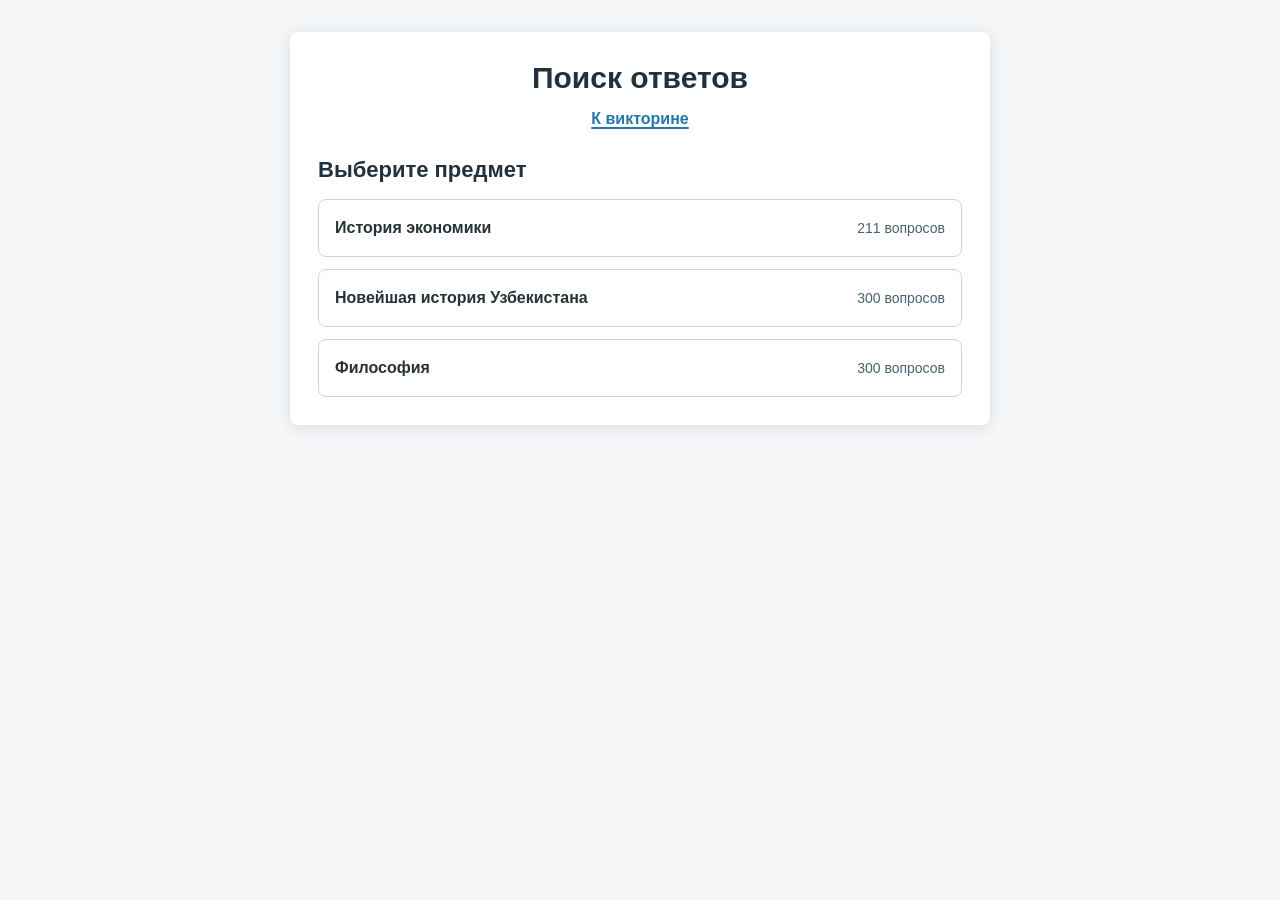
==== docs/search.html @ 94c8538d "Страница быстрого поиска ответов + общий парсер shared.js - docs/search.html/.js/.css: выбор предмет" ====
<!DOCTYPE html>
<html lang="ru">
<head>
    <meta charset="UTF-8">
    <meta name="viewport" content="width=device-width, initial-scale=1.0">
    <title>Поиск ответов</title>
    <link rel="icon" href="data:,">
    <link rel="stylesheet" href="style.css">
    <link rel="stylesheet" href="search.css">
</head>
<body>
    <div class="container">
        <header class="app-header search-page-header">
            <h1>Поиск ответов</h1>
            <nav class="search-nav" aria-label="Навигация">
                <a href="index.html">К викторине</a>
            </nav>
        </header>

        <div id="subject-screen" class="screen">
            <section class="library-section" aria-labelledby="subject-title">
                <h2 id="subject-title">Выберите предмет</h2>
                <div id="search-manifest-message" class="message">Загружаем список тестов...</div>
                <div id="subject-list" class="tests-list" aria-live="polite"></div>
            </section>
        </div>

        <div id="search-screen" class="screen" style="display: none;">
            <button id="back-to-subjects" type="button" class="secondary-btn compact-btn">
                ← К предметам
            </button>
            <h2 id="selected-subject-title">Предмет</h2>

            <label class="visually-hidden" for="search-input">Часть вопроса</label>
            <input
                id="search-input"
                class="search-input"
                type="search"
                placeholder="Вставьте или введите часть вопроса"
                autocomplete="off"
                autofocus
            >

            <div id="search-status" class="message" aria-live="polite">Начните вводить вопрос...</div>
            <div id="results-list" class="search-results" aria-live="polite"></div>
        </div>
    </div>

    <script src="shared.js"></script>
    <script src="search.js"></script>
</body>
</html>
---- docs/style.css ----
* {
    box-sizing: border-box;
    margin: 0;
    padding: 0;
}

html,
body {
    width: 100%;
    overflow-x: hidden;
}

body {
    font-family: -apple-system, BlinkMacSystemFont, 'Segoe UI', Roboto, sans-serif;
    background-color: #f4f6f8;
    color: #263238;
    line-height: 1.6;
}

button,
input,
.question,
.answer-btn,
.test-list-item,
.range-option,
.mistake-item {
    overflow-wrap: anywhere;
    word-break: break-word;
}

.container {
    width: min(700px, calc(100% - 32px));
    margin: 32px auto;
    padding: 28px;
    background: #fff;
    border-radius: 8px;
    box-shadow: 0 2px 14px rgba(25, 42, 62, 0.12);
}

.app-header {
    margin-bottom: 24px;
}

h1 {
    text-align: center;
    color: #22313f;
    font-size: 30px;
    line-height: 1.2;
}

h2 {
    margin-bottom: 16px;
    color: #22313f;
    font-size: 22px;
    line-height: 1.25;
}

h3 {
    margin: 24px 0 14px;
    color: #34495e;
    font-size: 18px;
}

.screen {
    min-width: 0;
}

.library-section,
.upload-section {
    min-width: 0;
}

.upload-section {
    margin-top: 28px;
    padding-top: 24px;
    border-top: 1px solid #d9e1e8;
}

.upload-section p,
.message {
    margin-bottom: 14px;
    color: #60717f;
}

.tests-list {
    display: grid;
    gap: 12px;
}

.test-list-item {
    display: flex;
    align-items: center;
    justify-content: space-between;
    width: 100%;
    min-height: 58px;
    gap: 14px;
    padding: 14px 16px;
    background: #fff;
    color: #263238;
    border: 1px solid #ccd6df;
    border-radius: 8px;
    text-align: left;
}

.test-list-item:hover,
.test-list-item:focus-visible {
    background-color: #f5fafc;
    border-color: #2478a8;
}

.test-title {
    font-weight: 650;
}

.test-count,
.range-count {
    flex: 0 0 auto;
    color: #48606f;
    font-size: 14px;
    white-space: nowrap;
}

#file-input {
    display: block;
    width: 100%;
    min-height: 44px;
    margin: 0 0 16px;
    padding: 10px;
    border: 1px solid #ccd6df;
    border-radius: 8px;
    background: #fff;
    font-size: 16px;
}

button {
    min-height: 44px;
    background-color: #2478a8;
    color: white;
    border: 1px solid #2478a8;
    padding: 12px 24px;
    font-size: 16px;
    border-radius: 8px;
    cursor: pointer;
    transition: background-color 0.2s, border-color 0.2s, box-shadow 0.2s;
}

button:hover {
    background-color: #1d638b;
    border-color: #1d638b;
}

button:focus-visible,
input:focus-visible,
.range-option:focus-within {
    outline: 3px solid rgba(36, 120, 168, 0.28);
    outline-offset: 2px;
}

button:disabled {
    cursor: not-allowed;
    opacity: 0.7;
}

.secondary-btn {
    background-color: #eef3f6;
    color: #263238;
    border-color: #c9d4dd;
}

.secondary-btn:hover {
    background-color: #dfe8ee;
    border-color: #b7c6d1;
}

.compact-btn {
    width: auto;
    padding: 10px 14px;
}

.error {
    color: #b42318;
    margin-top: 12px;
    font-weight: 600;
}

.range-options {
    display: grid;
    gap: 10px;
    margin: 18px 0;
}

.range-option {
    display: grid;
    grid-template-columns: auto minmax(0, 1fr) auto;
    align-items: center;
    gap: 12px;
    min-height: 58px;
    padding: 13px 14px;
    border: 1px solid #ccd6df;
    border-radius: 8px;
    background: #fff;
    cursor: pointer;
}

.range-option.selected {
    background: #edf8fc;
    border-color: #2478a8;
    box-shadow: 0 0 0 2px rgba(36, 120, 168, 0.12);
}

.range-option.disabled {
    cursor: not-allowed;
    opacity: 0.55;
}

.range-option input {
    width: 20px;
    height: 20px;
    margin: 0;
}

.range-label {
    font-weight: 650;
}

#start-btn,
#upload-btn {
    width: 100%;
}

.test-nav {
    display: flex;
    justify-content: flex-start;
    margin-bottom: 14px;
}

/* Экран теста */
.progress {
    margin-bottom: 22px;
}

.progress-meta {
    display: flex;
    justify-content: space-between;
    margin-bottom: 8px;
    font-size: 14px;
    color: #60717f;
}

.progress-bar {
    width: 100%;
    height: 10px;
    overflow: hidden;
    background: #dfe8ee;
    border-radius: 999px;
}

.progress-fill {
    width: 0;
    height: 100%;
    background: #1f9d7a;
    border-radius: inherit;
    transition: width 0.2s ease;
}

.question {
    font-size: 18px;
    font-weight: 600;
    margin-bottom: 20px;
    padding: 16px;
    background: #eef3f6;
    border-radius: 8px;
}

.answers {
    display: flex;
    flex-direction: column;
    gap: 12px;
    margin-bottom: 20px;
}

.answer-btn {
    width: 100%;
    min-height: 54px;
    background-color: #fff;
    color: #263238;
    border: 2px solid #c7d1da;
    text-align: left;
    padding: 15px 16px;
    font-size: 16px;
}

.answer-btn:hover:not(:disabled) {
    background-color: #f5fafc;
    border-color: #2478a8;
}

.answer-btn.correct {
    background-color: #dff3e7;
    border-color: #268750;
    color: #14532d;
}

.answer-btn.wrong {
    background-color: #fde2e1;
    border-color: #c0392b;
    color: #7f1d1d;
}

/* Обратная связь */
.feedback {
    padding: 15px;
    margin-bottom: 20px;
    border-radius: 8px;
    background: #f6f8fa;
}

.feedback-correct {
    color: #268750;
    font-size: 18px;
    font-weight: 700;
}

.feedback-wrong {
    color: #c0392b;
    font-size: 18px;
    font-weight: 700;
}

#correct-answer-text {
    margin-top: 10px;
    color: #14532d;
}

#next-btn {
    display: block;
    width: 100%;
    margin-top: 10px;
}

/* Экран результатов */
.score {
    text-align: center;
    font-size: 24px;
    margin-bottom: 26px;
    padding: 18px;
    background: #dff3e7;
    border-radius: 8px;
}

.mistakes-list {
    margin-top: 15px;
}

.mistake-item {
    padding: 15px;
    margin-bottom: 15px;
    background: #fff6d6;
    border-radius: 8px;
    border-left: 4px solid #d99a00;
}

.mistake-question {
    margin-bottom: 10px;
}

.mistake-user {
    color: #c0392b;
    margin-bottom: 5px;
}

.mistake-correct {
    color: #268750;
}

.label {
    font-weight: 650;
}

.results-actions {
    display: grid;
    gap: 10px;
    margin-top: 24px;
}

#results-screen button {
    width: 100%;
}

@media (max-width: 600px) {
    body {
        background: #fff;
    }

    .container {
        width: 100%;
        min-height: 100vh;
        margin: 0;
        padding: 18px 14px 24px;
        border-radius: 0;
        box-shadow: none;
    }

    .app-header {
        margin-bottom: 20px;
    }

    h1 {
        font-size: 26px;
    }

    h2 {
        font-size: 20px;
    }

    .test-list-item {
        align-items: flex-start;
        flex-direction: column;
        gap: 6px;
        padding: 14px;
    }

    .test-count {
        white-space: normal;
    }

    .question {
        font-size: 17px;
        padding: 14px;
    }

    .answer-btn {
        min-height: 56px;
        padding: 14px;
    }

    .score {
        font-size: 22px;
    }
}

@media (max-width: 380px) {
    .container {
        padding: 14px 10px 22px;
    }

    button {
        padding-left: 14px;
        padding-right: 14px;
    }

    .range-option {
        grid-template-columns: auto minmax(0, 1fr);
    }

    .range-count {
        grid-column: 2;
        white-space: normal;
    }
}
---- docs/search.css ----
.search-page-header {
    text-align: center;
}

.search-nav {
    margin-top: 10px;
}

.search-nav a {
    color: #2478a8;
    font-weight: 650;
    text-decoration-thickness: 2px;
    text-underline-offset: 3px;
}

#back-to-subjects {
    margin-bottom: 18px;
}

.search-input,
.copy-btn {
    min-height: 44px;
}

.visually-hidden {
    position: absolute;
    width: 1px;
    height: 1px;
    padding: 0;
    overflow: hidden;
    clip: rect(0, 0, 0, 0);
    white-space: nowrap;
    border: 0;
}

.search-input {
    display: block;
    width: 100%;
    min-height: 56px;
    margin: 8px 0 14px;
    padding: 14px 16px;
    border: 2px solid #b8c8d4;
    border-radius: 8px;
    background: #fff;
    color: #263238;
    font-size: 19px;
    line-height: 1.35;
}

.search-input:focus {
    border-color: #2478a8;
}

.search-results {
    display: grid;
    gap: 12px;
    margin-top: 16px;
}

.search-result-card {
    display: grid;
    gap: 12px;
    padding: 16px;
    border: 1px solid #ccd6df;
    border-radius: 8px;
    background: #fff;
    overflow-wrap: anywhere;
    word-break: break-word;
}

.search-result-card.top-result {
    border-color: #2478a8;
    box-shadow: 0 0 0 3px rgba(36, 120, 168, 0.14);
}

.result-question {
    color: #263238;
    font-size: 16px;
    font-weight: 650;
    line-height: 1.45;
}

.result-answer {
    padding: 12px 14px;
    border: 2px solid #268750;
    border-radius: 8px;
    background: #dff3e7;
    color: #14532d;
}

.result-answer-label {
    display: block;
    margin-bottom: 4px;
    color: #268750;
    font-size: 13px;
    font-weight: 700;
    text-transform: uppercase;
}

.result-answer-text {
    display: block;
    font-size: 17px;
    font-weight: 700;
    line-height: 1.45;
}

.copy-btn {
    width: 100%;
    min-height: 48px;
}

.copy-btn.copied {
    background-color: #1f9d7a;
    border-color: #1f9d7a;
}

@media (min-width: 560px) {
    .search-result-card {
        grid-template-columns: minmax(0, 1fr) auto;
        align-items: start;
    }

    .result-question,
    .result-answer {
        grid-column: 1 / -1;
    }

    .copy-btn {
        justify-self: end;
        width: auto;
        min-width: 150px;
    }
}

@media (max-width: 600px) {
    .search-input {
        min-height: 58px;
        font-size: 18px;
    }

    .copy-btn {
        min-height: 52px;
        font-size: 16px;
    }
}

@media (max-width: 380px) {
    .search-result-card {
        padding: 14px 12px;
    }

    .search-input {
        padding-left: 12px;
        padding-right: 12px;
    }
}
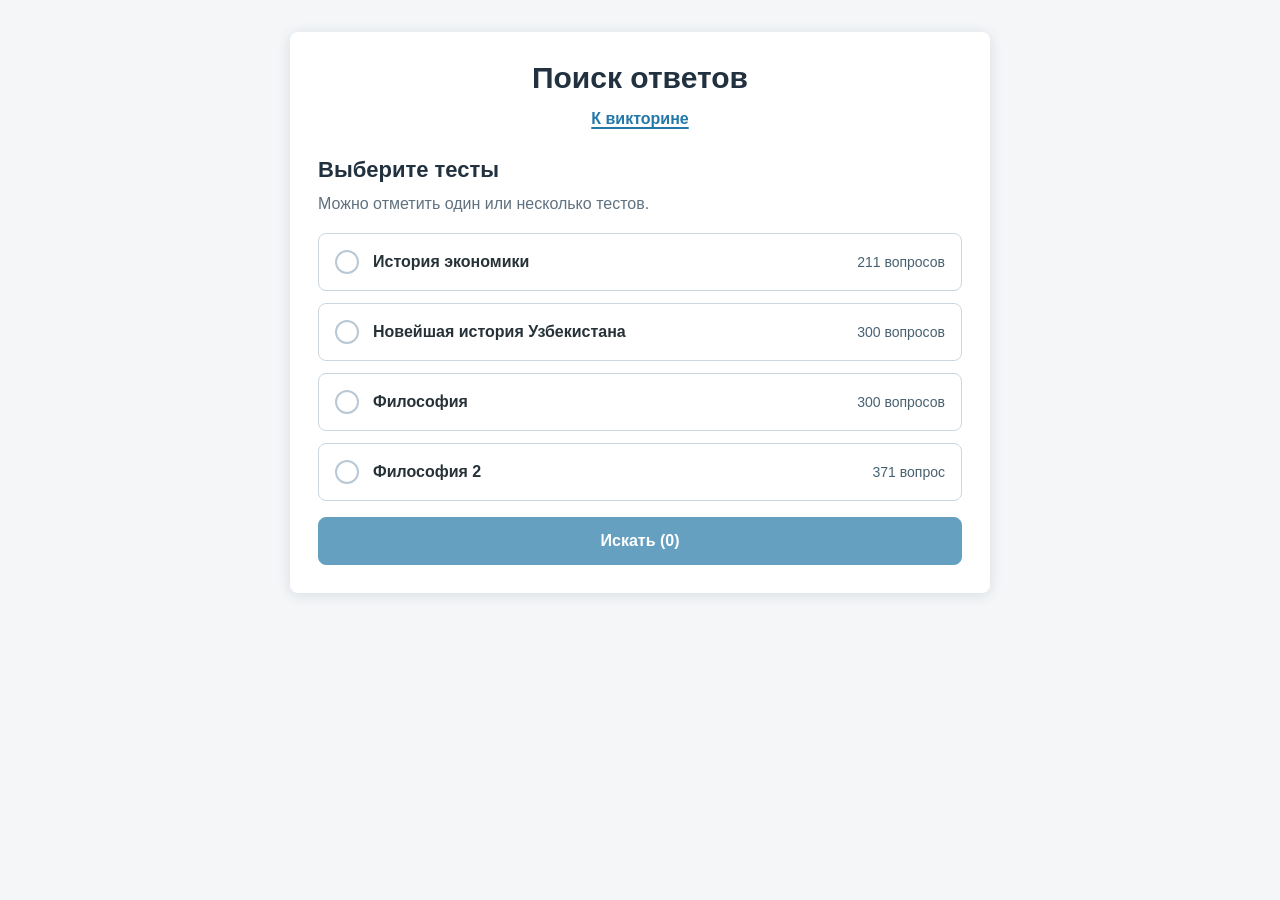
==== commit 313a9208: "Поиск сразу по нескольким тестам (мультивыбор) На экране выбора — мультивыбор галочками + кнопка «Ис" ====
--- a/docs/search.html
+++ b/docs/search.html
@@ -2,7 +2,7 @@
 <html lang="ru">
 <head>
     <meta charset="UTF-8">
-    <meta name="viewport" content="width=device-width, initial-scale=1.0">
+    <meta name="viewport" content="width=device-width, initial-scale=1.0, viewport-fit=cover">
     <title>Поиск ответов</title>
     <link rel="icon" href="data:,">
     <link rel="stylesheet" href="style.css">
@@ -19,9 +19,13 @@
 
         <div id="subject-screen" class="screen">
             <section class="library-section" aria-labelledby="subject-title">
-                <h2 id="subject-title">Выберите предмет</h2>
+                <h2 id="subject-title">Выберите тесты</h2>
+                <p class="subject-hint">Можно отметить один или несколько тестов.</p>
                 <div id="search-manifest-message" class="message">Загружаем список тестов...</div>
                 <div id="subject-list" class="tests-list" aria-live="polite"></div>
+                <button id="search-selected-btn" type="button" class="search-selected-btn" disabled>
+                    Искать (0)
+                </button>
             </section>
         </div>
 
@@ -31,17 +35,19 @@
             </button>
             <h2 id="selected-subject-title">Предмет</h2>
 
-            <label class="visually-hidden" for="search-input">Часть вопроса</label>
-            <input
-                id="search-input"
-                class="search-input"
-                type="search"
-                placeholder="Вставьте или введите часть вопроса"
-                autocomplete="off"
-                autofocus
-            >
+            <div class="search-sticky">
+                <label class="visually-hidden" for="search-input">Часть вопроса</label>
+                <input
+                    id="search-input"
+                    class="search-input"
+                    type="search"
+                    placeholder="Вставьте или введите часть вопроса"
+                    autocomplete="off"
+                    autofocus
+                >
 
-            <div id="search-status" class="message" aria-live="polite">Начните вводить вопрос...</div>
+                <div id="search-status" class="message" aria-live="polite">Начните вводить вопрос...</div>
+            </div>
             <div id="results-list" class="search-results" aria-live="polite"></div>
         </div>
     </div>
--- a/docs/style.css
+++ b/docs/style.css
@@ -4,10 +4,21 @@
     padding: 0;
 }
 
+html {
+    -webkit-text-size-adjust: 100%;
+}
+
 html,
 body {
     width: 100%;
     overflow-x: hidden;
+}
+
+@supports (overflow-x: clip) {
+    html,
+    body {
+        overflow-x: clip;
+    }
 }
 
 body {
@@ -28,6 +39,14 @@
     word-break: break-word;
 }
 
+button,
+a,
+input,
+.test-list-item,
+.range-option {
+    -webkit-tap-highlight-color: rgba(36, 120, 168, 0.18);
+}
+
 .container {
     width: min(700px, calc(100% - 32px));
     margin: 32px auto;
@@ -109,6 +128,7 @@
 }
 
 .test-title {
+    min-width: 0;
     font-weight: 650;
 }
 
@@ -390,48 +410,112 @@
 @media (max-width: 600px) {
     body {
         background: #fff;
+        line-height: 1.4;
     }
 
     .container {
         width: 100%;
         min-height: 100vh;
         margin: 0;
-        padding: 18px 14px 24px;
+        padding: 12px 12px max(18px, env(safe-area-inset-bottom));
+        padding-left: max(12px, env(safe-area-inset-left));
+        padding-right: max(12px, env(safe-area-inset-right));
         border-radius: 0;
         box-shadow: none;
     }
 
     .app-header {
-        margin-bottom: 20px;
+        margin-bottom: 10px;
+    }
+
+    .app-header nav a {
+        display: inline-flex;
+        align-items: center;
+        min-height: 44px;
+        padding: 6px 10px;
     }
 
     h1 {
-        font-size: 26px;
+        font-size: 19px;
     }
 
     h2 {
-        font-size: 20px;
+        margin-bottom: 10px;
+        font-size: 16px;
+    }
+
+    button {
+        padding: 10px 16px;
+    }
+
+    .upload-section {
+        margin-top: 18px;
+        padding-top: 16px;
+    }
+
+    .upload-section p,
+    .message {
+        margin-bottom: 10px;
+    }
+
+    .tests-list {
+        gap: 9px;
     }
 
     .test-list-item {
-        align-items: flex-start;
-        flex-direction: column;
-        gap: 6px;
-        padding: 14px;
+        min-height: 50px;
+        gap: 8px;
+        padding: 11px 13px;
+        line-height: 1.25;
     }
 
     .test-count {
-        white-space: normal;
+        font-size: 13px;
+        line-height: 1.2;
+    }
+
+    .range-options {
+        gap: 8px;
+        margin: 12px 0;
+    }
+
+    .range-option {
+        min-height: 50px;
+        gap: 10px;
+        padding: 11px 12px;
+        line-height: 1.35;
+    }
+
+    .test-nav {
+        margin-bottom: 10px;
+    }
+
+    .progress {
+        margin-bottom: 14px;
+    }
+
+    .progress-meta {
+        margin-bottom: 6px;
+        line-height: 1.35;
     }
 
     .question {
-        font-size: 17px;
-        padding: 14px;
+        margin-bottom: 14px;
+        padding: 11px 12px;
+        font-size: 15px;
+        line-height: 1.4;
+    }
+
+    .answers {
+        gap: 8px;
+        margin-bottom: 16px;
     }
 
     .answer-btn {
-        min-height: 56px;
-        padding: 14px;
+        min-height: 46px;
+        padding: 11px 13px;
+        font-size: 15px;
+        line-height: 1.35;
     }
 
     .score {
@@ -441,12 +525,29 @@
 
 @media (max-width: 380px) {
     .container {
-        padding: 14px 10px 22px;
+        padding-top: 10px;
+        padding-bottom: max(16px, env(safe-area-inset-bottom));
+        padding-left: max(10px, env(safe-area-inset-left));
+        padding-right: max(10px, env(safe-area-inset-right));
     }
 
     button {
-        padding-left: 14px;
-        padding-right: 14px;
+        padding-left: 12px;
+        padding-right: 12px;
+    }
+
+    h1 {
+        font-size: 18px;
+    }
+
+    h2 {
+        font-size: 15px;
+    }
+
+    .test-list-item,
+    .range-option {
+        min-height: 48px;
+        padding: 10px 11px;
     }
 
     .range-option {
@@ -457,4 +558,25 @@
         grid-column: 2;
         white-space: normal;
     }
-}
+
+    .question {
+        margin-bottom: 12px;
+        padding: 10px 11px;
+        font-size: 14px;
+    }
+
+    .answers {
+        gap: 7px;
+    }
+
+    .answer-btn {
+        min-height: 44px;
+        padding: 10px 11px;
+        font-size: 14px;
+    }
+
+    .upload-section {
+        margin-top: 16px;
+        padding-top: 14px;
+    }
+}
--- a/docs/search.css
+++ b/docs/search.css
@@ -13,8 +13,65 @@
     text-underline-offset: 3px;
 }
 
+.subject-hint {
+    margin: -8px 0 16px;
+    color: #60717f;
+}
+
+#subject-list .test-list-item {
+    display: grid;
+    grid-template-columns: auto minmax(0, 1fr) auto;
+    justify-content: stretch;
+}
+
+#subject-list .test-list-item[aria-pressed="true"] {
+    border-color: #268750;
+    background-color: #edf8f3;
+    box-shadow: 0 0 0 3px rgba(38, 135, 80, 0.13);
+}
+
+#subject-list .test-list-item[aria-pressed="true"]:hover,
+#subject-list .test-list-item[aria-pressed="true"]:focus-visible {
+    border-color: #1f6f42;
+    background-color: #e4f4eb;
+}
+
+.test-select-mark {
+    display: inline-grid;
+    width: 24px;
+    height: 24px;
+    place-items: center;
+    border: 2px solid #b8c8d4;
+    border-radius: 999px;
+    color: transparent;
+    font-size: 15px;
+    font-weight: 800;
+    line-height: 1;
+}
+
+#subject-list .test-list-item[aria-pressed="true"] .test-select-mark {
+    border-color: #268750;
+    background: #268750;
+    color: #fff;
+}
+
+#subject-list .test-list-item[aria-pressed="true"] .test-count {
+    color: #14532d;
+}
+
+.search-selected-btn {
+    width: 100%;
+    min-height: 48px;
+    margin-top: 16px;
+    font-weight: 700;
+}
+
 #back-to-subjects {
     margin-bottom: 18px;
+}
+
+.search-sticky {
+    background: #fff;
 }
 
 .search-input,
@@ -80,6 +137,20 @@
     line-height: 1.45;
 }
 
+.result-source {
+    display: inline-flex;
+    justify-self: start;
+    max-width: 100%;
+    padding: 3px 8px;
+    border: 1px solid #c9d4dd;
+    border-radius: 999px;
+    background: #eef3f6;
+    color: #48606f;
+    font-size: 12px;
+    font-weight: 650;
+    line-height: 1.3;
+}
+
 .result-answer {
     padding: 12px 14px;
     border: 2px solid #268750;
@@ -121,6 +192,7 @@
     }
 
     .result-question,
+    .result-source,
     .result-answer {
         grid-column: 1 / -1;
     }
@@ -133,20 +205,102 @@
 }
 
 @media (max-width: 600px) {
+    #back-to-subjects {
+        margin-bottom: 12px;
+    }
+
+    .search-sticky {
+        position: sticky;
+        top: 0;
+        z-index: 20;
+        margin-bottom: 8px;
+        padding-bottom: 8px;
+        border-bottom: 1px solid rgba(36, 120, 168, 0.14);
+        box-shadow: 0 6px 12px rgba(25, 42, 62, 0.06);
+    }
+
+    .search-sticky .message {
+        margin-bottom: 0;
+    }
+
+    .subject-hint {
+        margin: -4px 0 12px;
+        font-size: 14px;
+        line-height: 1.35;
+    }
+
+    #subject-list .test-list-item {
+        grid-template-columns: auto minmax(0, 1fr);
+    }
+
+    #subject-list .test-count {
+        grid-column: 2;
+        justify-self: start;
+        white-space: normal;
+    }
+
+    .test-select-mark {
+        width: 22px;
+        height: 22px;
+        font-size: 14px;
+    }
+
+    .search-selected-btn {
+        min-height: 44px;
+        margin-top: 12px;
+    }
+
     .search-input {
-        min-height: 58px;
-        font-size: 18px;
+        min-height: 46px;
+        margin: 6px 0 8px;
+        padding: 11px 14px;
+        font-size: 16px;
+        line-height: 1.35;
+    }
+
+    .search-results {
+        gap: 8px;
+        margin-top: 10px;
+    }
+
+    .search-result-card {
+        gap: 10px;
+        padding: 12px;
+    }
+
+    .result-question {
+        font-size: 15px;
+        line-height: 1.35;
+    }
+
+    .result-source {
+        font-size: 11px;
+    }
+
+    .result-answer {
+        padding: 9px 11px;
+    }
+
+    .result-answer-label {
+        margin-bottom: 2px;
+        font-size: 11px;
+    }
+
+    .result-answer-text {
+        font-size: 16px;
+        line-height: 1.35;
     }
 
     .copy-btn {
-        min-height: 52px;
-        font-size: 16px;
+        min-height: 44px;
+        font-size: 15px;
     }
 }
 
 @media (max-width: 380px) {
     .search-result-card {
-        padding: 14px 12px;
+        gap: 8px;
+        padding: 10px;
     }
 
     .search-input {
